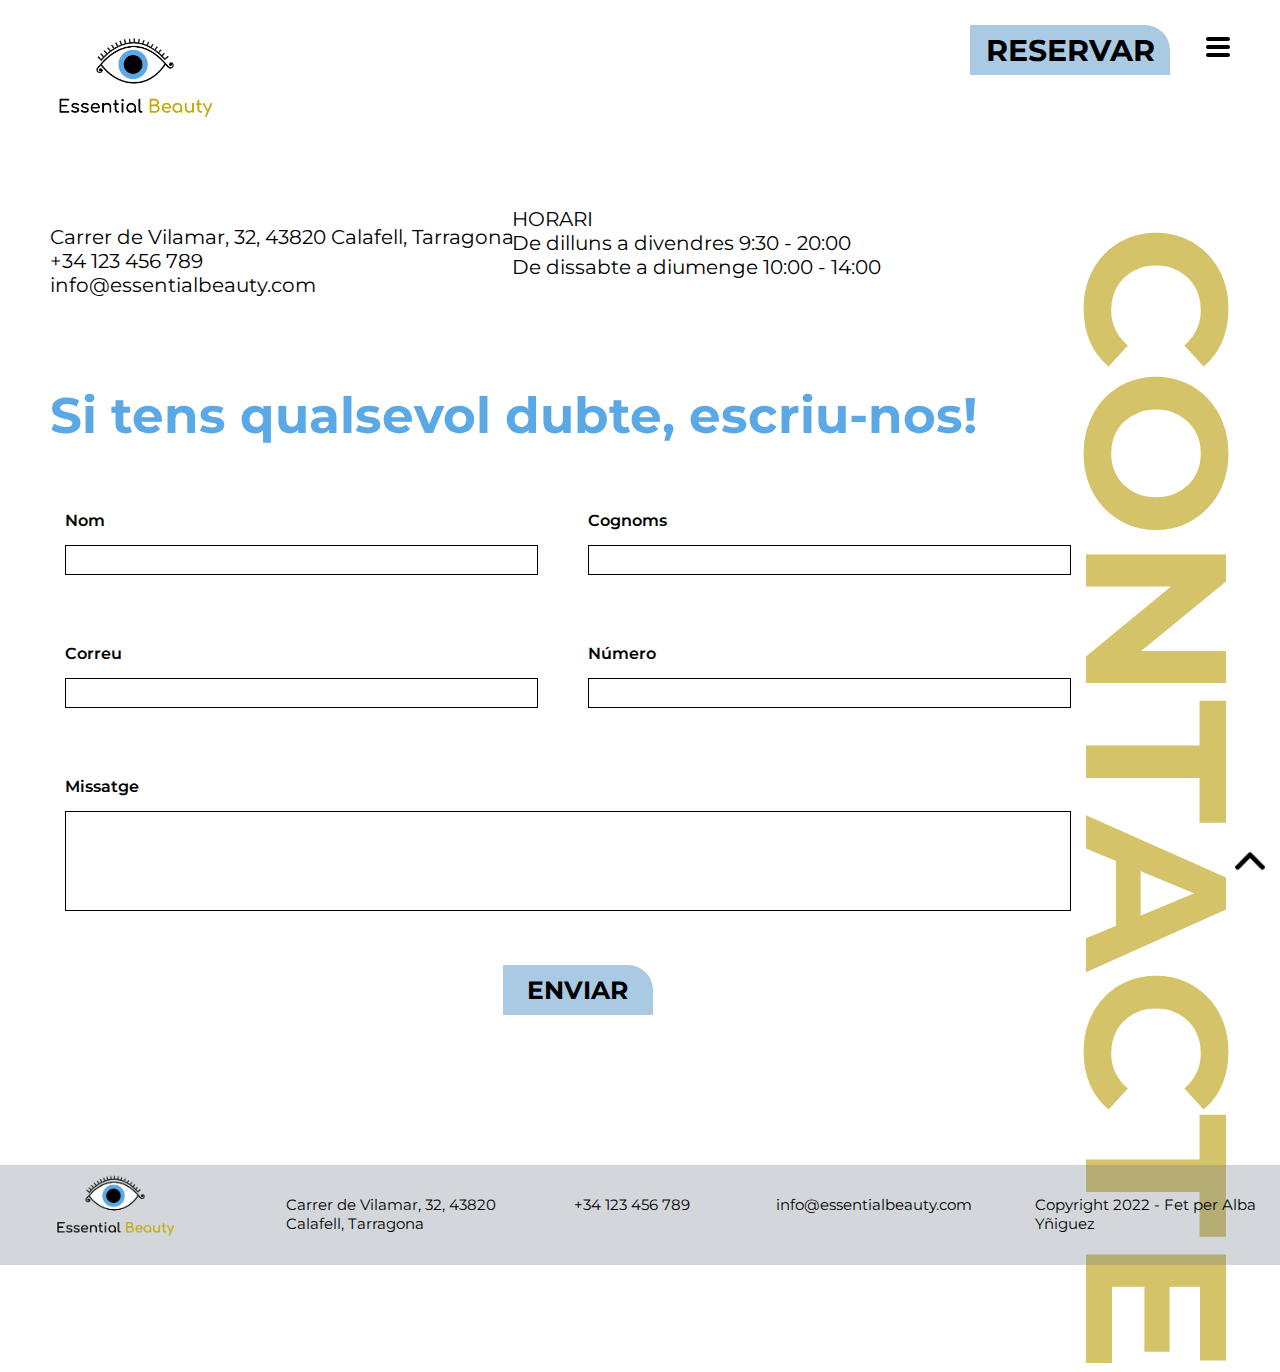
==== contacte.html @ c9fb14d2 "Initial commit" ====
<!DOCTYPE html>
<html lang="es">
<head>
	<meta charset="UTF-8">
	<meta name="viewport" content="width=device-width, initial-scale=1.0">
	<meta name="description" content="Proyecto 2 Essential Beauty">
	<meta name="author" content="Alba Yñiguez">
	<meta name="keywords" content="proyecto, web, interactiva, estètica">
	<meta name="revised" content="Març 2022">
	<link rel="stylesheet" href="CSS/contacte.css">
	<link rel="stylesheet" href="CSS/style.css">
	<link rel="icon" type="image/png" href="IMG/favicon.png">

	<!-- fontawesome -->
	<link rel="stylesheet" type="text/css" href="font-awesome/css/all.min.css">
	<title>Essential Beauty</title>
</head>
<body>
	<div id="top">
		<a href="#"><img src="IMG/up-arrow.png" alt="logo boton subida"></a>
	</div>

	<!-- CABECERA -->
	<nav id="cabecera">
		<div class="logo">
			<a href="index.html" ><img src="IMG/logo.png" alt="logo"></a>
		</div>

		<div class="instagram">
			<a href="https://www.instagram.com/essentialbeautycalafell/" target="_blank"><img src="IMG/instagram.png" alt="instagram"></a>
		</div>

		<div class="reservar boton">
			<li><a class="boton" href="reservar.html">RESERVAR</a></li>
		</div>

		<div id="menuArea">
   			<input type="checkbox" id="menuToggle"></input>

  			<label for="menuToggle" class="menuOpen">
    			<div class="open"></div>
  			</label>

  			<div class="menu menuEffects">
    			<label for="menuToggle"></label>
    			<div class="menuContent">
      			<ul>
        			<li><a href="tractaments.html" class="titulo_home">TRACTAMENTS</a></li>
        			<li><a href="galeria.html" class="titulo_home">GALERIA</a></li>
        			<li><a href="reservar.html" class="titulo_home">RESERVAR</a></li>
        			<li><a href="contacte.html" class="titulo_home">CONTACTE</a></li>
      			</ul>
    		</div>
  		</div> 
	</nav>

<!-- TEXTO Y TITULO -->
	<div id="texto">
		<p class="texto_base">
			Carrer de Vilamar, 32, 43820 Calafell, Tarragona
			<br>
			+34 123 456  789
			<br>
			<a href="mailto:info@essentialbeauty.com">info@essentialbeauty.com</a>
			
		</p>

		<p class="horari">
			HORARI <br>
			De dilluns a divendres 9:30 - 20:00 <br>
			De dissabte a diumenge 10:00 - 14:00
		</p>
	</div>

	<div id="titulo">
		<h1 class="titulo_vertical">CONTACTE</h1>
	</div>

<!-- MAPA -->
	<div class="mapa">
		<!-- <iframe src="https://www.google.com/maps/embed?pb=!1m18!1m12!1m3!1d3002.564849803927!2d1.5693979156983877!3d41.187657416315346!2m3!1f0!2f0!3f0!3m2!1i1024!2i768!4f13.1!3m3!1m2!1s0x12a38d86d1441d33%3A0x924c0d37fd0dc2f2!2sESSENTIAL%20BEAUTY!5e0!3m2!1ses!2ses!4v1647974913936!5m2!1ses!2ses" width="1553" height="800" style="border:0;" allowfullscreen="" loading="lazy"></iframe> -->
	</div>

<!-- FORMULARIO -->
<h3>Si tens qualsevol dubte, escriu-nos!</h3>
<div class="container">
	<div class="contact">
		<form id="contact-form" action="#modal">

			<p>
				<label>Nom</label>
				<textarea type="text" id="nom" required></textarea>
			</p>

			<p>
				<label>Cognoms</label>
				<textarea type="text" id="cognom"></textarea>
			</p>

			<p>
				<label>Correu</label>
				<textarea type="email" id="email" required></textarea>
			</p>

			<p>
				<label>Número</label>
				<textarea type="text" id="numero"></textarea>
			</p>

			<p class="full">
				<label>Missatge</label>
				<textarea id="missatge"></textarea>
			</p>

			<p id="botonEnviarContacto" class="full">
				<button type="submit">ENVIAR</button></form>
			</p>

		</form>
	</div>
</div>


<!--POPUP ENVIAR CONTACTE -->
<div class="container-all" id="modal">
	<div class="popup">
		<div class="container-text" id="popup">
			<h1>EL TEU MISSATGE SIGUT ENVIAT CORRECTAMENT!</h1>
		</div>

		<a href="contacte.html" id="btn-cerrar-popup" class="btn-cerrar-popup"><i class="fas fa-times"></i></a>
	</div>
</div>



<!-- FOOTER -->
	<section id="footer">
		<div class="logo">
			<a href="index.html" ><img src="IMG/logo.png" alt="logo"></a>
		</div>
		<div class="texto_footer">
			<p class="direccion">Carrer de Vilamar, 32, 43820 Calafell, Tarragona</p>
			<p class="numero">+34 123 456  789</p>
			<a class="correo" href="mailto:info@essentialbeauty.com">info@essentialbeauty.com</a>

			<p class="copyright">Copyright 2022 - Fet per Alba Yñiguez</p>
		</div>
	</section>
	
</body>
</html>
---- CSS/contacte.css ----
*
{
	margin: 0;
	padding: 0;
	box-sizing: border-box;
  scroll-behavior: smooth;
}

#top
{
  position: fixed;
  right: 15px;
  bottom: 20px;
  z-index: 2;
}

#top img  
{
  width: 30px;
  height: auto;
}

body
{
  z-index: 1;
}

/*********************** DESKTOP ***************************/

/*CAPÇELERA*/

#cabecera 
{
  width: 100%;
  height: 100px;
  margin-top: 25px;
  position: relative;
}

.logo img
{
  width: 170px;
  height: auto;
  cursor: pointer;
  position: absolute;
  left: 50px;
  bottom: 15px;
  top: 3px;
}

.instagram img
{
  width: 50px;
  height: auto;
  border-radius: 50%;
  cursor: pointer;
  position: absolute;
  right: 18%;
  bottom: 50%;

}

.reservar
{
  width: 200px;
  height: 50px;
  background-color: #AACAE3;
  cursor: pointer;
  list-style: none;
  float: right;
  position: absolute;
  right: 110px;
  padding-top: 7px;
  border-radius: 0 25px 0 0;
}

.reservar li a
{
  text-decoration: none;
  color: black;
}

.reservar:hover
{
  background-color: #D5C36A;
  transition: .5s;
}


/*MENU*/

input 
{
  display: none;
}

.open 
{
  background-color: black;
  width: 24px;
  height: 4px;
  display: block;
  border-radius: 2px;
  cursor: pointer;
  position: relative;
}

.open:before 
{
  content: "";
  background-color: black;
  width: 24px;
  height: 4px;
  display: block;
  border-radius: 2px;
  position: relative;
  top: -8px;
  transform: rotate(0deg);
  transition: all 0.3s ease;
}

.open:after 
{
  content: "";
  background-color: black;
  width: 24px;
  height: 4px;
  display: block;
  border-radius: 2px;
  position: relative;
  top: 4px;
  transform: rotate(0deg);
  transition: all 0.3s ease;
}

.menuOpen 
{
  width: 24px;
  height: 20px;
  display: block;
  cursor: pointer;
  float: right;
  position: absolute;
  right: 50px;
  bottom: 60px;
}

.menuOpen:hover .open:before 
{
  top: -9px;
}

.menuOpen:hover .open:after 
{
  top: 5px;
}

.menu 
{
  position: fixed;
  width: 100vw;
  height: 100vh;
  top: 0;
  left: 0;
  background: #5AA9E6;
  z-index: 899;
}

.menu label 
{
  width: 30px;
  height: 30px;
  position: absolute;
  right: 20px;
  top: 20px;
  background-size: 100%;
  cursor: pointer;
}

.menu .menuContent 
{
  position: relative;
  top: 25%;
  text-align: left;
  padding-bottom: 20px;
  margin-top: -170px;
}

.menu ul 
{
  list-style: none;
  padding: 0;
  margin: 0 auto;
}

.menu ul li a 
{
  display: block;
  color: black;
  text-decoration: none;
  transition: color 0.2s;
  padding: 10px 0;
  padding-left: 50px;
}

.menu ul li a:hover 
{
  color: #5AA9E6;
}

.menu ul li:hover 
{
  background: #FFE45E;
}

.menuEffects {
  opacity: 0;
  visibility: hidden;
  transition: opacity 0.5s, visibility 0.5s;
}

.menuEffects ul {
  transform: translateY(0%);
  transition: all 0.5s;
}

#menuToggle:checked ~ .menuEffects 
{
  opacity: 1;
  visibility: visible;
  transition: opacity 0.5s;
}

#menuToggle:checked ~ .menuEffects ul 
{
  opacity: 1;
}


#menuToggle:checked ~ .menuOpen .open {
  background-color: transparent;
}

#menuToggle:checked ~ .menuOpen .open:before {
  content: "";
  background-color: black;
  transform: rotate(45deg);
  position: absolute;
  top: 0;
  right: 0;
  z-index: 999;
}

#menuToggle:checked ~ .menuOpen .open:after {
  content: "";
  background-color: black;
  transform: rotate(-45deg);
  position: relative;
  top: 0;
  right: 0;
  /*z-index: 1;*/
  z-index: 999;
}

#menuToggle:not(:checked) ~ .menuEffects ul {
  transform: translateY(-30%);
}


/*TEXTO Y TITULO*/
.texto_base
{
	width: 735px;
	height: 90px;
	margin-left: 50px;
	margin-top: 100px;
}

#titulo
{
	writing-mode: vertical-lr;
	float: right;
	margin-top: -90px;
	display: inline-flex;
}

a
{
  text-decoration: none;
  color: black;
}

.horari
{
  width: 735px;
  height: 90px;
  font-family: Montserrat_Regular;
  font-size: 20px;
  position: absolute;
  left: 40%;
  bottom: 67%;
}

/*MAPA*/
.mapa iframe
{
	margin-top: 50px;
	margin-left: 50px;
}


/*FORMULARIO*/

h3
{
  margin-left: 50px;
  margin-top: 70px;
  font-family: 'Montserrat_Bold';
  font-size: 50px;
  color: #5AA9E6;
}
.container
{
  max-width: 1210px;
  margin-left: 50px;
  margin-top: 50px;
}

.contact form 
{
  display: grid;
  grid-template-columns: 48% 49%;
  grid-gap: 50px;
}

.contact form label 
{
  display: block;
  font-family: 'Montserrat_SemiBold';
  padding: 15px;

}

.contact form .full 
{
  grid-column: 1 / 3;
}

.contact form button
{
  width: 150px;
  height: 50px;
  background-color: #AACAE3;
  cursor: pointer;
  margin-left: 45%;
  border-radius: 0 25px 0 0;
}

.contact form textarea 
{
  resize: none;
  width: 100%;
  height: 30px;
  padding: 3px;
  margin-left: 15px;
  border: solid 1px black;
  font-family: 'Montserrat_Regular';
}

.contact form #missatge
{
  resize: none;
  width: 100%;
  height: 100px;
  padding: 3px;
  border: solid 1px black;
}

.contact form button 
{
  background: #AACAE3;
  border: 0;
  color: black;
  font-size: 25px;
  font-family: 'Montserrat_Bold';

}

.contact form button:hover,
.contact form button:focus 
{
  background-color: #D5C36A;
  transition: .5s;
}


/*POPUP BOTÓN ENVIAR*/


.container-all
{
  position: fixed;
  top: 0%;
  bottom: 0%;
  left: 0%;
  right: 0%;
  display: flex;
  align-items: center;
  justify-content: center;
  visibility: hidden;
  opacity: 0;
}


.container-all:target
{
  background-color: rgba(0,0,0,.3);
  visibility: visible;
  opacity: 1;
}

.container-all:target .popup
{
  top: 40%;
  left: 35%;
  visibility: visible;
}


.popup
{
  width: 35%;
  height: auto;
  position: absolute;
  display: flex;
  background-color: #5AA9E6;
  visibility: hidden; 
}

.container-text
{
  padding: 50px;
  overflow-y: auto;
  font-family: Montserrat_SemiBold;
  text-align: center;
  color: #FFE45E;
}

.btn-cerrar-popup
{
  position: absolute;
  right: 10px;
  top: auto;
  padding: 15px;
  line-height: 30px;
}

.btn-cerrar-popup:hover
{
  color: #FFE45E;
}



/*FOOTER*/
#footer
{
  width: 100%;
  height: 100px;
  background-color: rgba(108, 122, 137, 0.3);
  position: relative;
  top: 150px;
}

#footer img
{
  width: 130px;
  height: auto;
}

.texto_footer
{
  display: inline-flex;
  position: absolute;
  left: 20%;
  top: 30%;
}

.direccion
{
  width: 300px;
  height: auto;
  margin-left: 30px;
}

.numero
{
  width: 200px;
  height: auto;
  margin-left: 30px;
}

.correo
{
  text-decoration: none;
  color: black;
  width: 300px;
  height: auto;
  margin-left: 30px;
}










/********************************** TABLET ************************************/


@media only screen and (max-width: 900px) {

  #top
  {
    position: fixed;
    right: 10px;
    bottom: 20px;
    z-index: 2;
  }

  #top img  
  {
    width: 20px;
    height: auto;
  }
  

  /*CAPÇELERA*/

  #cabecera 
  {
    margin-top: 55px;
  }

  .logo img
  {
    width: 130px;
  }

  .instagram img
  {
    width: 30px;
    right: 30%;
    bottom: 70%;
  }

  .reservar
  {
    width: 125px;
    height: 30px;
    right: 100px;
    padding-top: 5px;
    border-radius: 0 25px 0 0;
  }


  /*MENU*/

  .menuOpen 
  {
    bottom: 65px;
  }

  .menu 
  {
    width: 100%;
    height: 100vh;
  }

  .menu .menuContent 
  {
    position: relative;
    top: 25%;
    text-align: left;
    padding-bottom: 20px;
    margin-top: -50px;
  }


  /*TEXTO Y TITULO*/

  .texto_base
  {
    width: 735px;
    height: 90px;
    margin-left: 50px;
    margin-top: 100px;
  }

  #titulo
  {
    writing-mode: vertical-lr;
    float: right;
    margin-top: -190px;
    display: inline-flex;
  }
  .horari
  {

    font-size: 18px;
    bottom: 60%;
    left: 7%;
    position: relative;
  }


  /*MAPA*/

  .mapa /*iframe*/
  {
    width: 75%;
    position: absolute;
    top: 35%;
    background-color: orange;

  }



  /*FORMULARIO*/

  h3
  {
    font-size: 30px;
    margin-top: 110%;
  }
  
  .container
  {
    max-width: 650px;
    margin-left: 50px;
    margin-top: 5%;

  }

  .contact form button
  {
    width: 120px;
    height: 35px;
    font-size: 18px;
  }


  /*POPUP BOTÓN ENVIAR*/

  .container-all:target .popup
  {
    left: 10%;
  }

  .container-text
  {
    padding: 30px;
  }


  /*FOOTER*/

  #footer
  {
    top: 70px;
  }

  #footer img
  {
    width: 100px;
    margin-top: 20px;
  }

  .texto_footer
  {
    display: inline-flex;
    position: absolute;
    left: 20%;
    top: 30%;
  }

  .direccion
  {
    width: 250px;
    height: auto;
    margin-left: 15px;
  }

  .numero
  {
    width: 135px;
    height: auto;
    margin-left: 15px;
  }

  .correo
  {
    width: 200px;
    margin-left: 30px;
  }

  .copyright
  {
    font-size: 10px;
    width: 190px;
    position: absolute;
    left: 30%;
    top: 45px;
  }

}







/*********************** MOBILE ***************************/


@media only screen and (max-width: 450px) {


#top
  {
    position: fixed;
    right: 45%;
    bottom: 20px;
    z-index: 2;
  }

  #top img  
  {
    width: 20px;
    height: auto;
  }
  

  /*CAPÇELERA*/

  #cabecera 
  {
    margin-top: 25px;
  }

  .logo img
  {
    width: 120px;
    bottom: 40px;
    left: 10px;
  }

  .instagram img
  {
    width: 24px;
    right: 37%;
    bottom: 75%;
  }

  .reservar
  {
    width: 95px;
    height: 25px;
    right: 50px;
    padding-top: 4px;
    padding-right: 4px;

  }

  /*MENU*/

  .menuOpen 
  {
    width: 15px;
    bottom: 85px;
    right: 20px;
    height: auto;
  }

  .menu 
  {
    width: 100%;
    height: 100vh;
  }

  .menu .menuContent 
  {
    position: relative;
    top: 25%;
    text-align: left;
    padding-bottom: 20px;
    margin-top: -50px;
    margin-right: 0px;
  }


  .menu ul li a 
  {
    padding-left: 10px;
  }


  /*TEXTO Y TITULO*/

  .texto_base
  {
    width: 300px;
    height: 90px;
    margin-left: 10px;
    margin-top: 50px;
  }

  #titulo
  {
    writing-mode: vertical-lr;
    float: right;
    margin-top: -190px;
    display: inline-flex;
  }

  .horari
  {

    font-size: 16px;
    bottom: 60%;
    left: 3%;
    position: relative;
  }


  /*MAPA*/

  .mapa /*iframe*/
  {
    width: 75%;
    height: 45%;
    position: absolute;
    top: 35%;
    right: 20%;
    background-color: orange;
  }


  /*FORMULARIO*/

  h3
  {
    font-size: 20px;
    margin-top: 110%;
    margin-left: 10px;
    width: 300px;
  }
  
  .container
  {
    max-width: 350px;
    margin-left: 5px;
    margin-top: 5%;

  }

  .contact form button
  {
    width: 100px;
    height: 35px;
    font-size: 18px;
    margin-left: 35%;
  }

  .contact form textarea 
  {
    resize: none;
    width: 80%;
    height: 30px;
    padding: 3px;
    margin-left: 15px;
    border: solid 1px black;
    font-family: 'Montserrat_Regular';
  }

  .contact form label 
  {
    display: block;
    font-family: 'Montserrat_SemiBold';
    padding: 5px;
    margin-left: 10px;

  }

  #cognom
  {
    margin-left: -20px;
  }

  #numero
  {
    margin-left: -20px;
  }

  .contact form #missatge
  {
    width: 85%;
    height: 100px;
    padding: 3px;
  }



  /*POPUP BOTÓN ENVIAR*/

  .container-all
  {
    position: fixed;
    top: 0%;
    bottom: 0%;
    left: 0%;
    right: 0%;
    display: flex;
    align-items: center;
    justify-content: center;
    visibility: hidden;
    opacity: 0;
    width: 100%;
  }


  .container-all:target .popup
  {
    top: 40%;
    left: 5%;
    visibility: visible;
  }

  .popup
  {
    width: 45%;
    height: 17%;
    position: absolute;
    display: flex;
    background-color: #5AA9E6;
    visibility: hidden; 
  }

  .container-text
  {
    padding: 60px;
    font-size: 13px;
    padding-right: 45px;
    margin-right: 25px;
  }


  /*FOOTER*/

  #footer
  {
    top: 100px;
  }

  #footer img
  {
    width: 80px;
    margin-bottom: -10px;
    left: 0;
  }

  .texto_footer
  {
    display: inline-flex;
    position: absolute;
    left: 20%;
    top: 25%;
  }

  .direccion
  {
    width: 100px;
    height: auto;
    margin-left: 30px;
  }

  .numero
  {
    width: 80px;
    height: auto;
    margin-left: 8px;
  }

  .correo
  {
    width: 150px;
    margin-left: -80px;
    margin-top: 20px;
  }

  .copyright
  {
    font-size: 10px;
    width: 190px;
    position: absolute;
    left: 15%;
    top: 50px;
  }
}
---- CSS/style.css ----
@font-face
{
	font-family: Montserrat_Bold;
	src: url("../fonts/Montserrat-Bold.ttf");
}

@font-face
{
	font-family: Montserrat_Regular;
	src: url("../fonts/Montserrat-Regular.ttf");
}

@font-face
{
	font-family: Montserrat_SemiBold;
	src: url("../fonts/Montserrat-SemiBold.ttf");
}


.titulo_home
{
	font-family: Montserrat_Bold;
	font-size: 150px;
	color: #D5C36A;
}

.titulo_menu
{
	font-family: Montserrat_Bold;
	font-size: 200px;
	color: #D5C36A;
}

.titulo_vertical
{
	font-family: Montserrat_Bold;
	font-size: 200px;
	color: #D5C36A;
}

.titulo_vertical2
{
	font-family: Montserrat_Bold;
	font-size: 80px;
	color: #D5C36A;
}

.titulo_hero
{
	font-family: Montserrat_Bold;
	font-size: 150px;
	color: white;
}


.boton
{
	font-family: Montserrat_Bold;
	font-size: 30px;
	text-align: center;
}

.texto_base
{
	font-family: Montserrat_Regular;
	font-size: 20px;
}

.texto_baseSemiBold
{
	font-family: Montserrat_Semibold;
	font-size: 20px;
}

.subtitulo
{
	font-family: Montserrat_Bold;
	font-size: 70px;
	text-align: center;
}

.titulo_serveis
{
	font-family: Montserrat_Semibold;
	font-size: 120px;
	text-align: left;
}

.texto_footer
{
	font-family: Montserrat_Regular;
	font-size: 15px;
}



/********************************** TABLET ************************************/

@media only screen and (max-width: 900px) {

	/*CAPÇELERA*/

	.titulo_home
	{
		font-family: Montserrat_Bold;
		font-size: 80px;
	}

	.boton
	{
		font-family: Montserrat_Bold;
		font-size: 18px;
		text-align: center;
	}

	.texto_base
	{
	   font-family: Montserrat_Regular;
	   font-size: 18px;
	}

	.titulo_vertical
	{
	   font-size: 100px;
	}


	.texto_footer
	{
		font-family: Montserrat_Regular;
		font-size: 13px;
	}

	.titulo_hero
	{
		font-size: 100px;
	}

	.subtitulo
	{
		font-size: 50px;
	}


	.titulo_serveis
	{
		font-family: Montserrat_Semibold;
		font-size: 45px;
		text-align: left;
	}

	.texto_baseSemiBold
	{
		font-family: Montserrat_Semibold;
		font-size: 18px;
	}

}


/********************************** MOBILE ************************************/

@media only screen and (max-width: 450px) {

	/*CAPÇELERA*/

	.titulo_home
	{
		font-family: Montserrat_Bold;
		font-size: 45px;
	}

	.boton
	{
		font-family: Montserrat_Bold;
		font-size: 14px;
		text-align: center;
	}

	.texto_base
	{
	   font-family: Montserrat_Regular;
	   font-size: 16px;
	}

	.titulo_vertical
	{
	   font-size: 45px;
	}

	.titulo_vertical2
	{

		font-size: 40px;

	}
	.texto_footer
	{
		font-family: Montserrat_Regular;
		font-size: 10px;
	}

	.titulo_hero
	{
		font-size: 45px;
	}

	.subtitulo
	{
		font-size: 30px;
	}

	.texto_baseSemiBold
	{
		font-family: Montserrat_Semibold;
		font-size: 15px;
	}

}
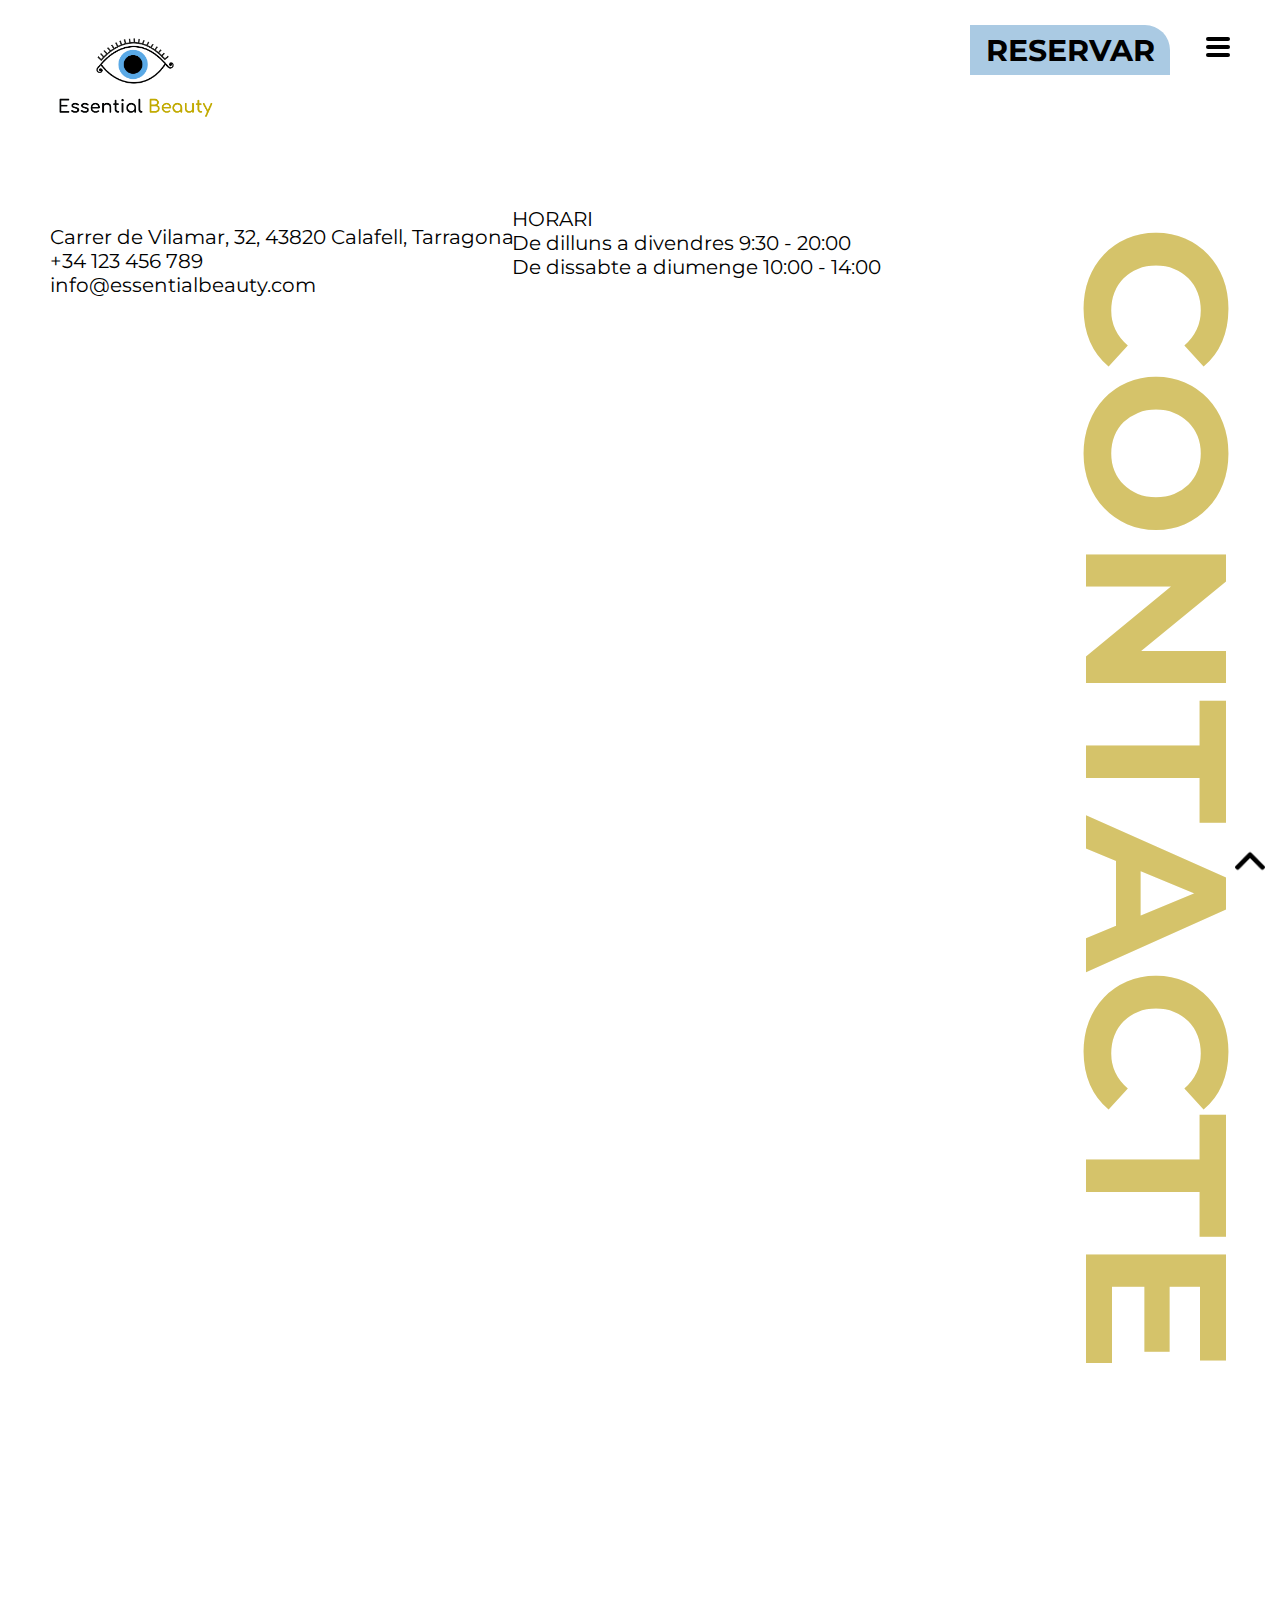
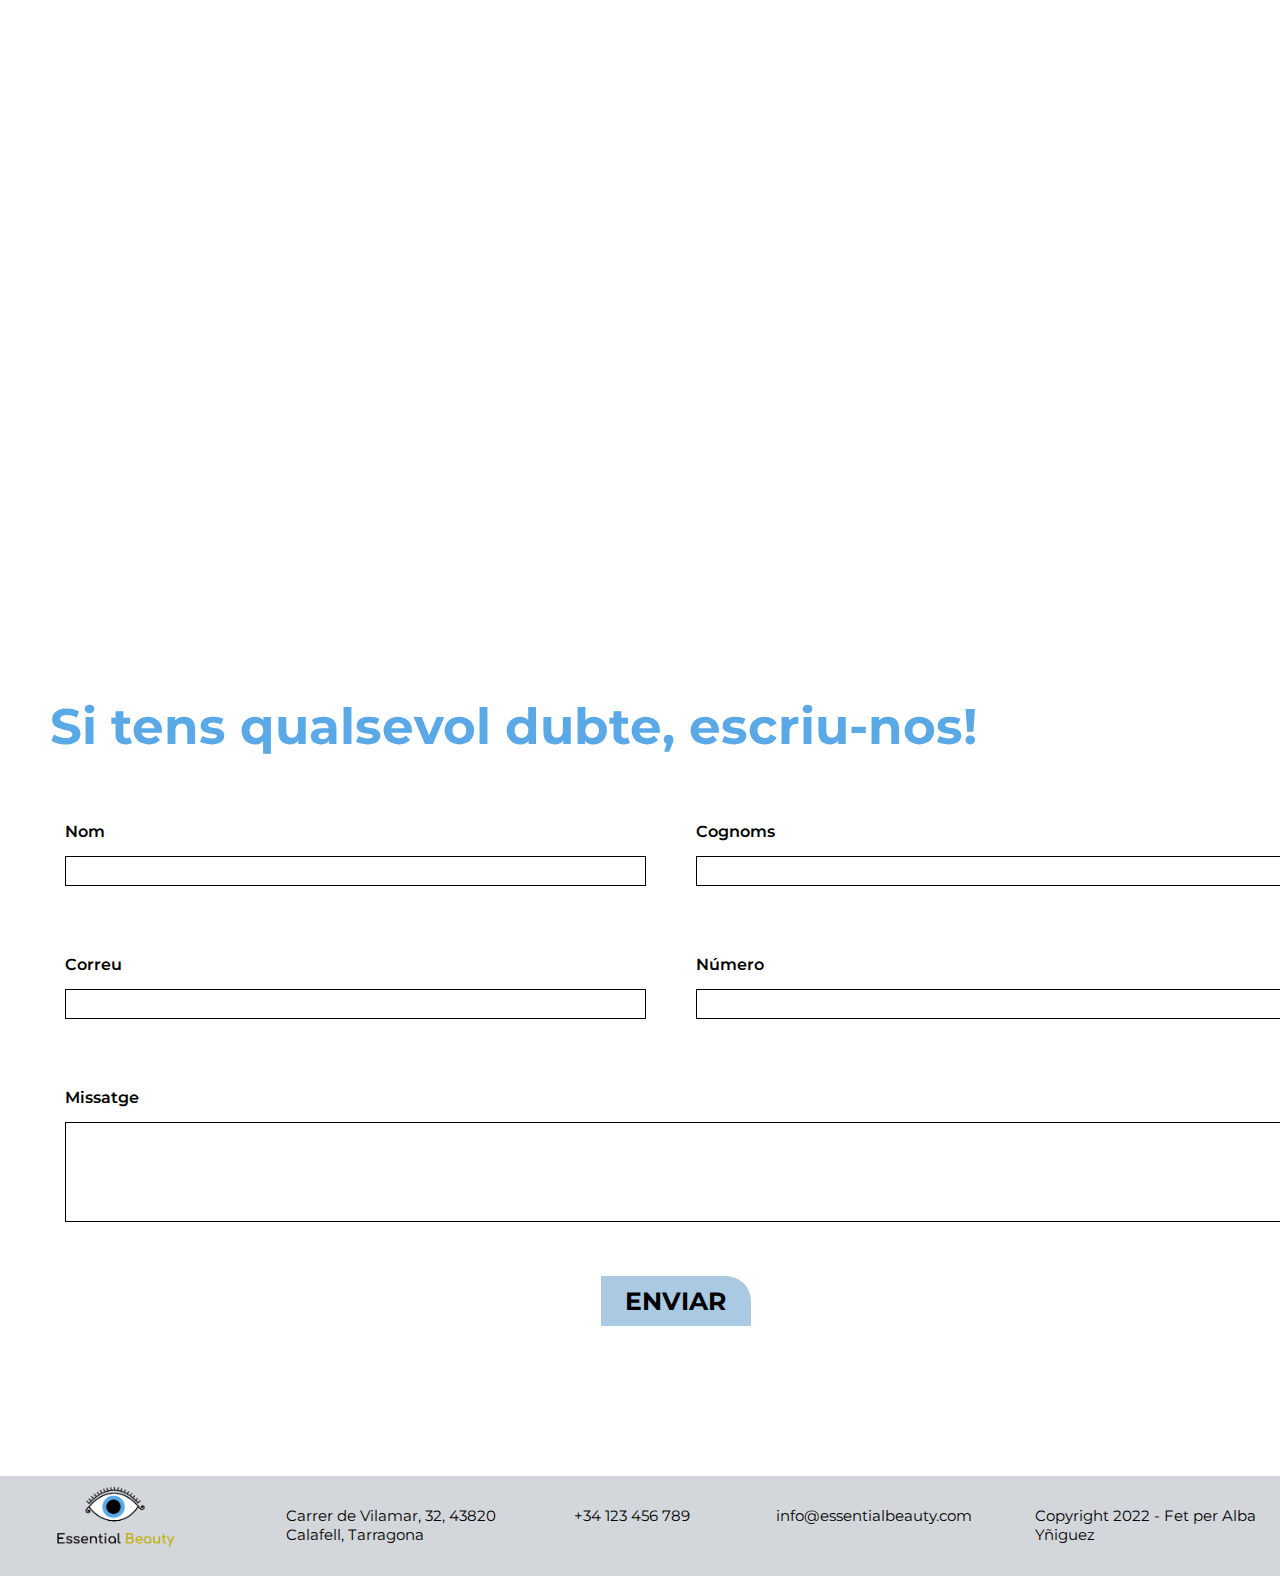
==== commit 581d2cb1: "Initial commit" ====
--- a/contacte.html
+++ b/contacte.html
@@ -78,7 +78,7 @@
 
 <!-- MAPA -->
 	<div class="mapa">
-		<!-- <iframe src="https://www.google.com/maps/embed?pb=!1m18!1m12!1m3!1d3002.564849803927!2d1.5693979156983877!3d41.187657416315346!2m3!1f0!2f0!3f0!3m2!1i1024!2i768!4f13.1!3m3!1m2!1s0x12a38d86d1441d33%3A0x924c0d37fd0dc2f2!2sESSENTIAL%20BEAUTY!5e0!3m2!1ses!2ses!4v1647974913936!5m2!1ses!2ses" width="1553" height="800" style="border:0;" allowfullscreen="" loading="lazy"></iframe> -->
+	 <iframe src="https://www.google.com/maps/embed?pb=!1m18!1m12!1m3!1d3002.564849803927!2d1.5693979156983877!3d41.187657416315346!2m3!1f0!2f0!3f0!3m2!1i1024!2i768!4f13.1!3m3!1m2!1s0x12a38d86d1441d33%3A0x924c0d37fd0dc2f2!2sESSENTIAL%20BEAUTY!5e0!3m2!1ses!2ses!4v1647974913936!5m2!1ses!2ses" width="1553" height="800" style="border:0;" allowfullscreen="" loading="lazy"></iframe> 
 	</div>
 
 <!-- FORMULARIO -->
--- a/CSS/contacte.css
+++ b/CSS/contacte.css
@@ -619,13 +619,11 @@
 
   /*MAPA*/
 
-  .mapa /*iframe*/
+  .mapa iframe
   {
     width: 75%;
     position: absolute;
     top: 35%;
-    background-color: orange;
-
   }
 
 
@@ -734,7 +732,7 @@
 #top
   {
     position: fixed;
-    right: 45%;
+    right: 50%;
     bottom: 20px;
     z-index: 2;
   }
@@ -840,14 +838,13 @@
 
   /*MAPA*/
 
-  .mapa /*iframe*/
+  .mapa iframe
   {
     width: 75%;
     height: 45%;
     position: absolute;
     top: 35%;
     right: 20%;
-    background-color: orange;
   }
 
 
@@ -933,7 +930,6 @@
     width: 100%;
   }
 
-
   .container-all:target .popup
   {
     top: 40%;
@@ -964,7 +960,7 @@
 
   #footer
   {
-    top: 100px;
+    top: 250px;
   }
 
   #footer img
--- a/CSS/style.css
+++ b/CSS/style.css
@@ -216,4 +216,13 @@
 		font-size: 15px;
 	}
 
+
+	.titulo_serveis
+	{
+		font-family: Montserrat_Semibold;
+		font-size: 30px;
+		text-align: left;
+	}
+
+
 }